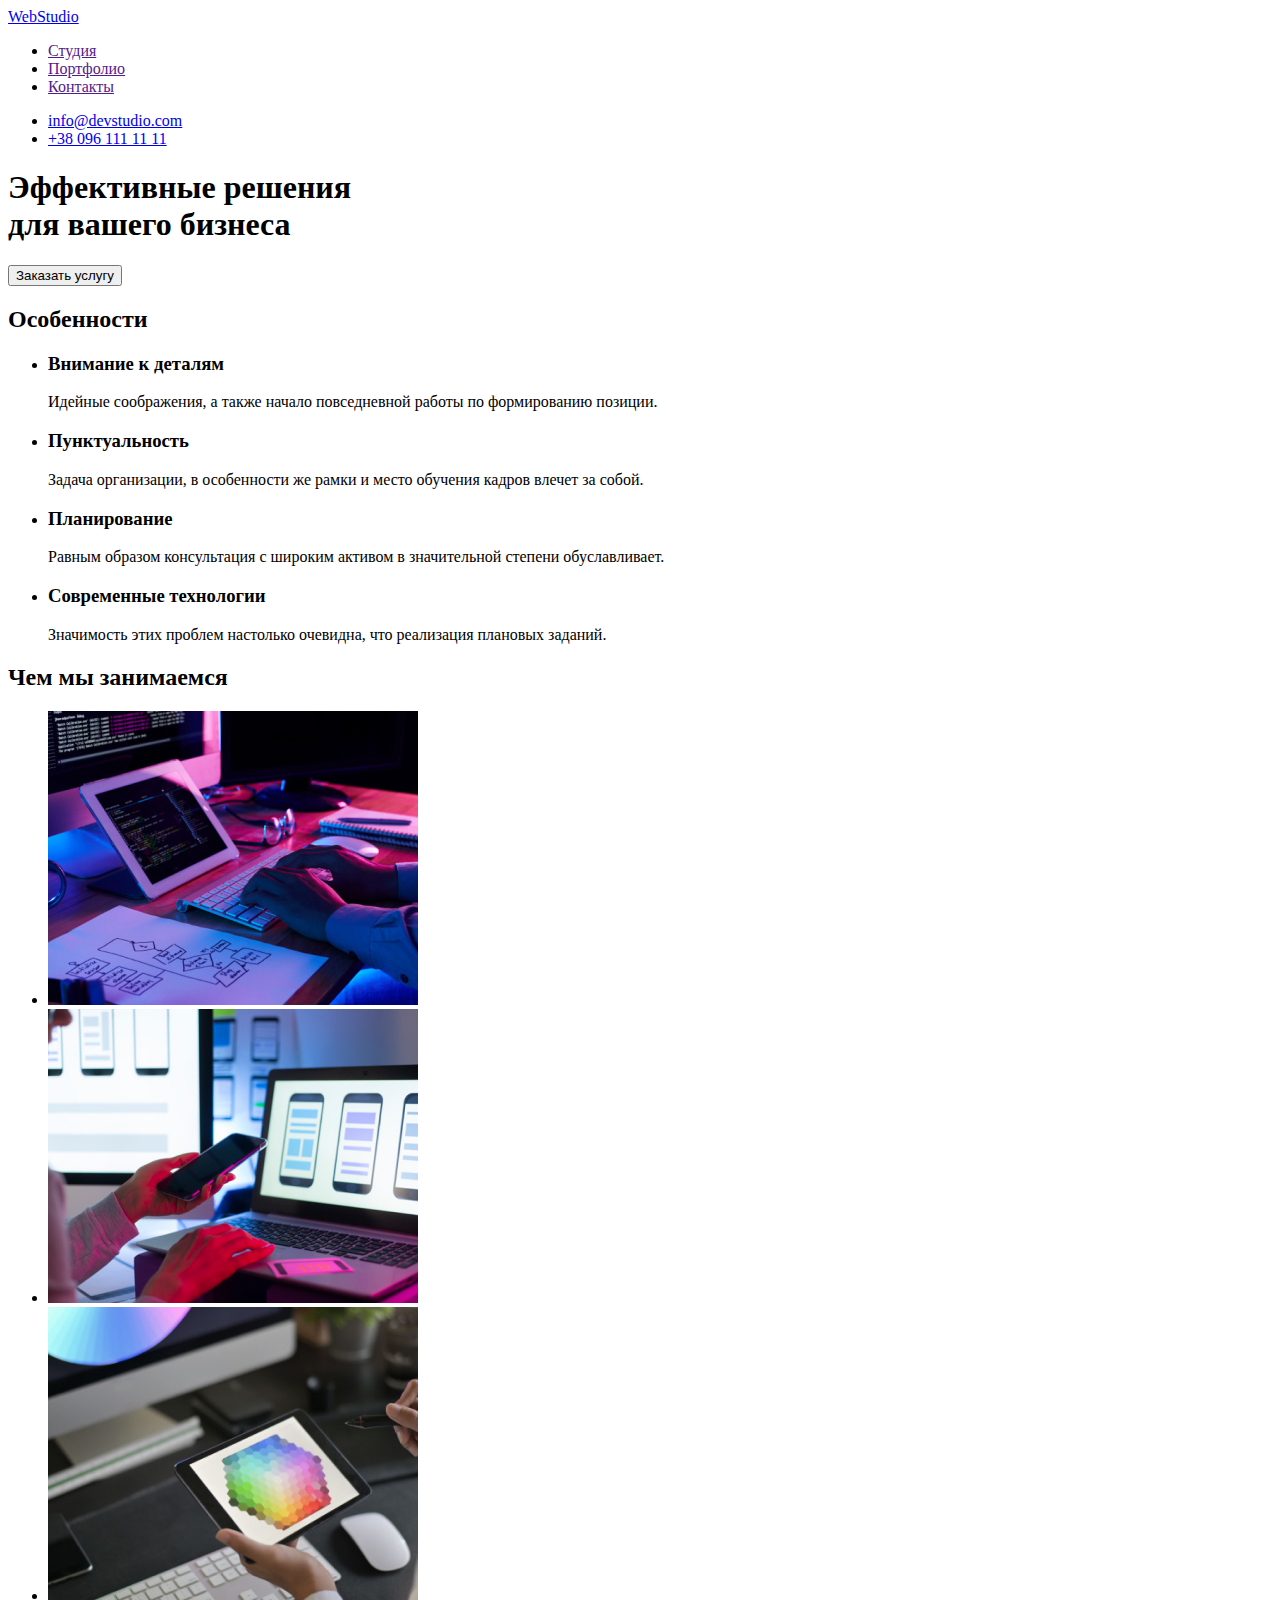
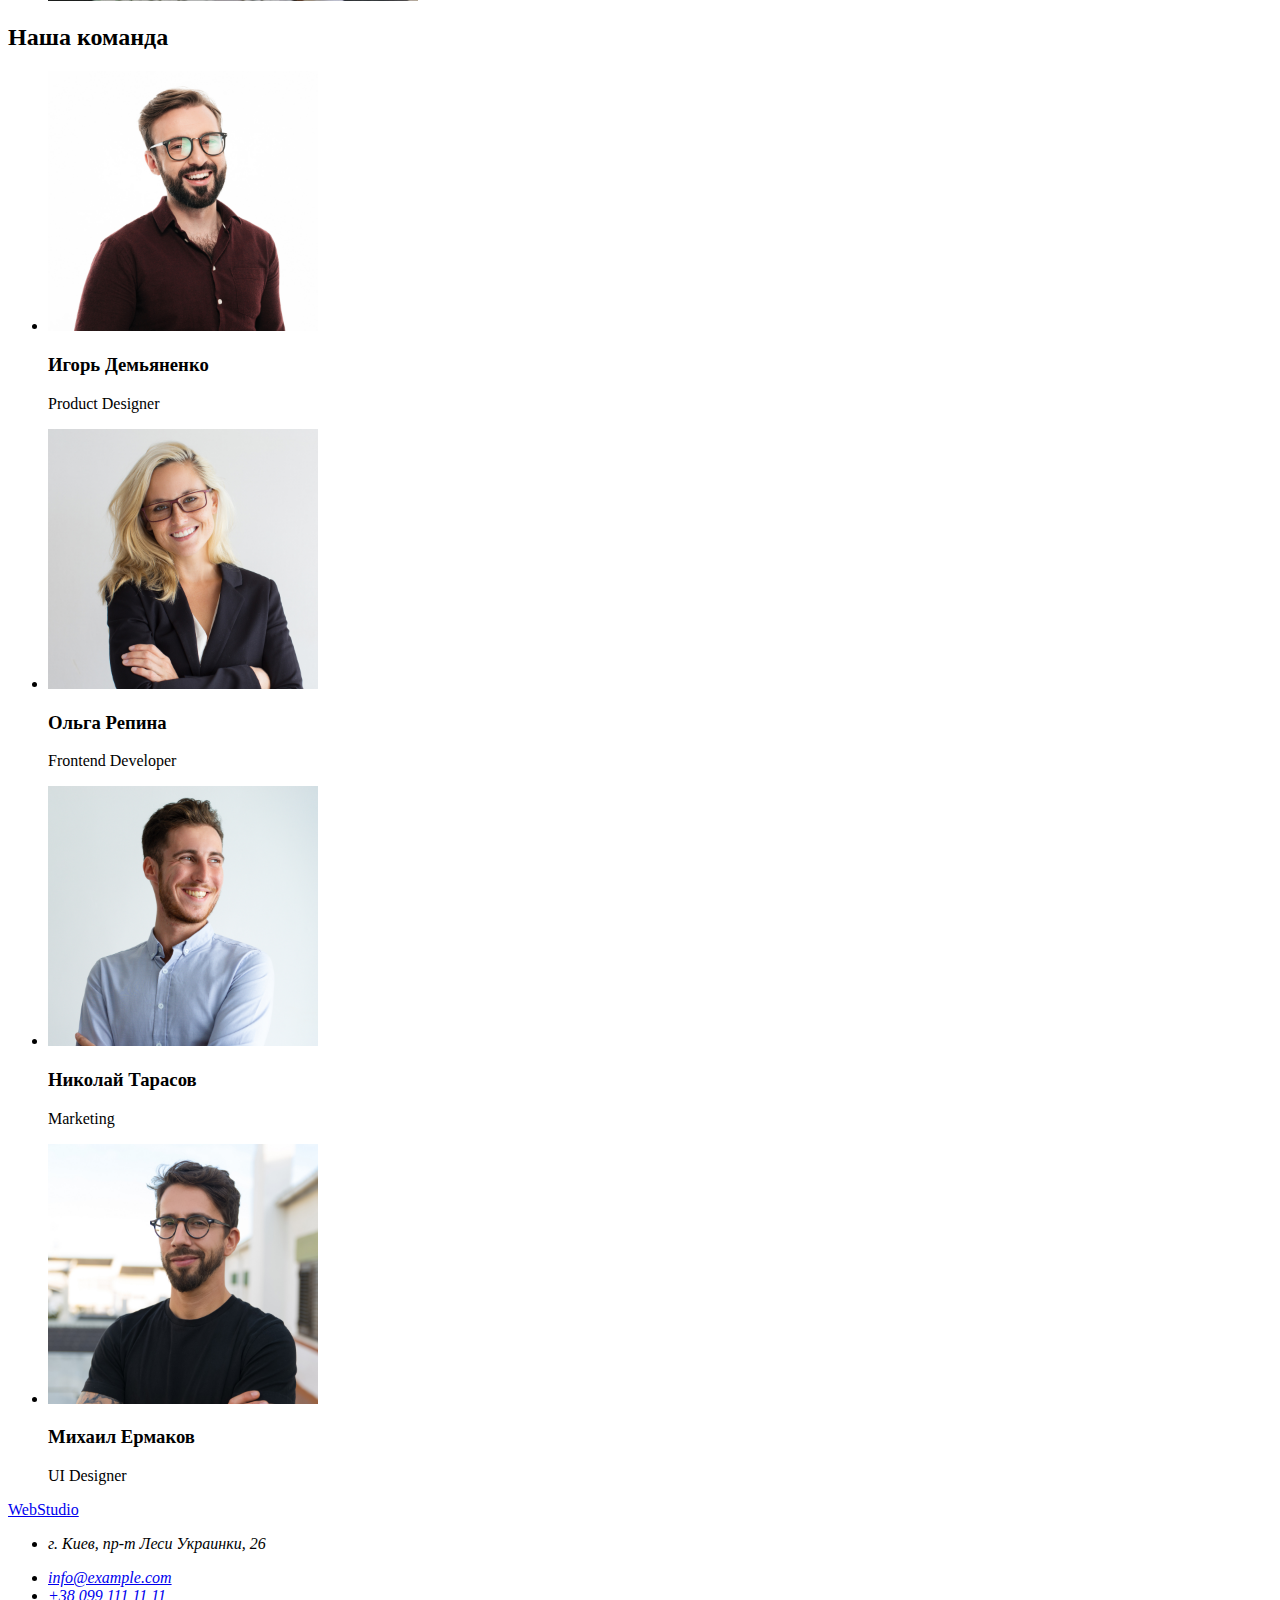
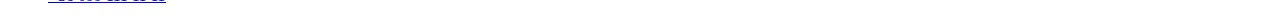
==== index.html @ dceed11d "Copies homework#1 files" ====
<!DOCTYPE html>
<html lang="ru">
<head>
    <meta charset="UTF-8">
    <meta http-equiv="X-UA-Compatible" content="IE=edge">
    <meta name="viewport" content="width=device-width, initial-scale=1.0">
    <title>Студия</title>
</head>
<body>
    <header>
        <nav>
            <a href="/">WebStudio</a>
            <ul>
                <li><a href="">Студия</a></li>
                <li><a href="">Портфолио</a></li>
                <li><a href="">Контакты</a></li>
            </ul>
        </nav>
        <ul>
            <li><a href="mailto:info@devstudio.com">info@devstudio.com</a></li>
            <li><a href="tel:+380961111111">+38 096 111 11 11</a></li>
        </ul>
    </header>    
    <main>
        <!-- шапка-->
        <section>
            <h1>Эффективные решения <br> для вашего бизнеса</h1>
            <button type="button">Заказать услугу</button>
        </section>
        <!--особенности-->
        <section>
            <!--неотображаемый заголовок-->
            <h2>Особенности</h2>
            <ul>
                <li>
                    <h3>Внимание к деталям</h3>
                    <p>Идейные соображения, а также начало повседневной работы по формированию позиции.</p>
                </li>
                <li>
                    <h3>Пунктуальность</h3>
                    <p>Задача организации, в особенности же рамки и место обучения кадров влечет за собой.</p>
                </li>
                <li>
                    <h3>Планирование</h3>
                    <p>Равным образом консультация с широким активом в значительной степени обуславливает.</p>
                </li>
                <li>
                    <h3>Современные технологии</h3>
                    <p>Значимость этих проблем настолько очевидна, что реализация плановых заданий.</p>
                </li>
            </ul>
        </section>
        <!--чем мы занимаемся-->
        <section>
            <h2>Чем мы занимаемся</h2>
            <ul>
                <li><img src="./images/web-sites.jpg" alt="Веб-сайты" width="370"></li>
                <li><img src="./images/mobile-app.jpg" alt="Приложения" width="370"></li>
                <li><img src="./images/design.jpg" alt="Дизайн" width="370"></li>
            </ul>
        </section>
        <!--наша команда-->
        <section>
            <h2>Наша команда</h2>
            <ul>
                <li>
                    <img src="./images/igor.jpg" alt="Игорь Демьяненко" width="270">
                    <h3>Игорь Демьяненко</h3>
                    <p>Product Designer</p>
                </li>
                <li>
                    <img src="./images/olga.jpg" alt="Ольга Репина" width="270">
                    <h3>Ольга Репина</h3>
                    <p>Frontend Developer</p>
                </li>
                <li>
                    <img src="./images/nikolay.jpg" alt="Николай Тарасов" width="270">
                    <h3>Николай Тарасов</h3>
                    <p>Marketing</p>
                </li>
                <li>
                    <img src="./images/mikhail.jpg" alt="Михаил Ермаков" width="270">
                    <h3>Михаил Ермаков</h3>
                    <p>UI Designer</p>
                </li>
            </ul>
        </section>
    </main>
    <footer>
        <a href="/">WebStudio</a>
        <address>
        <ul>
            <li><p>г. Киев, пр-т Леси Украинки, 26</p></li>
            <li><a href="mailto:info@example.com">info@example.com</a></li>
            <li><a href="tel:+380991111111">+38 099 111 11 11</a></li>
        </ul>
        </address>
    </footer>
</body>
</html>
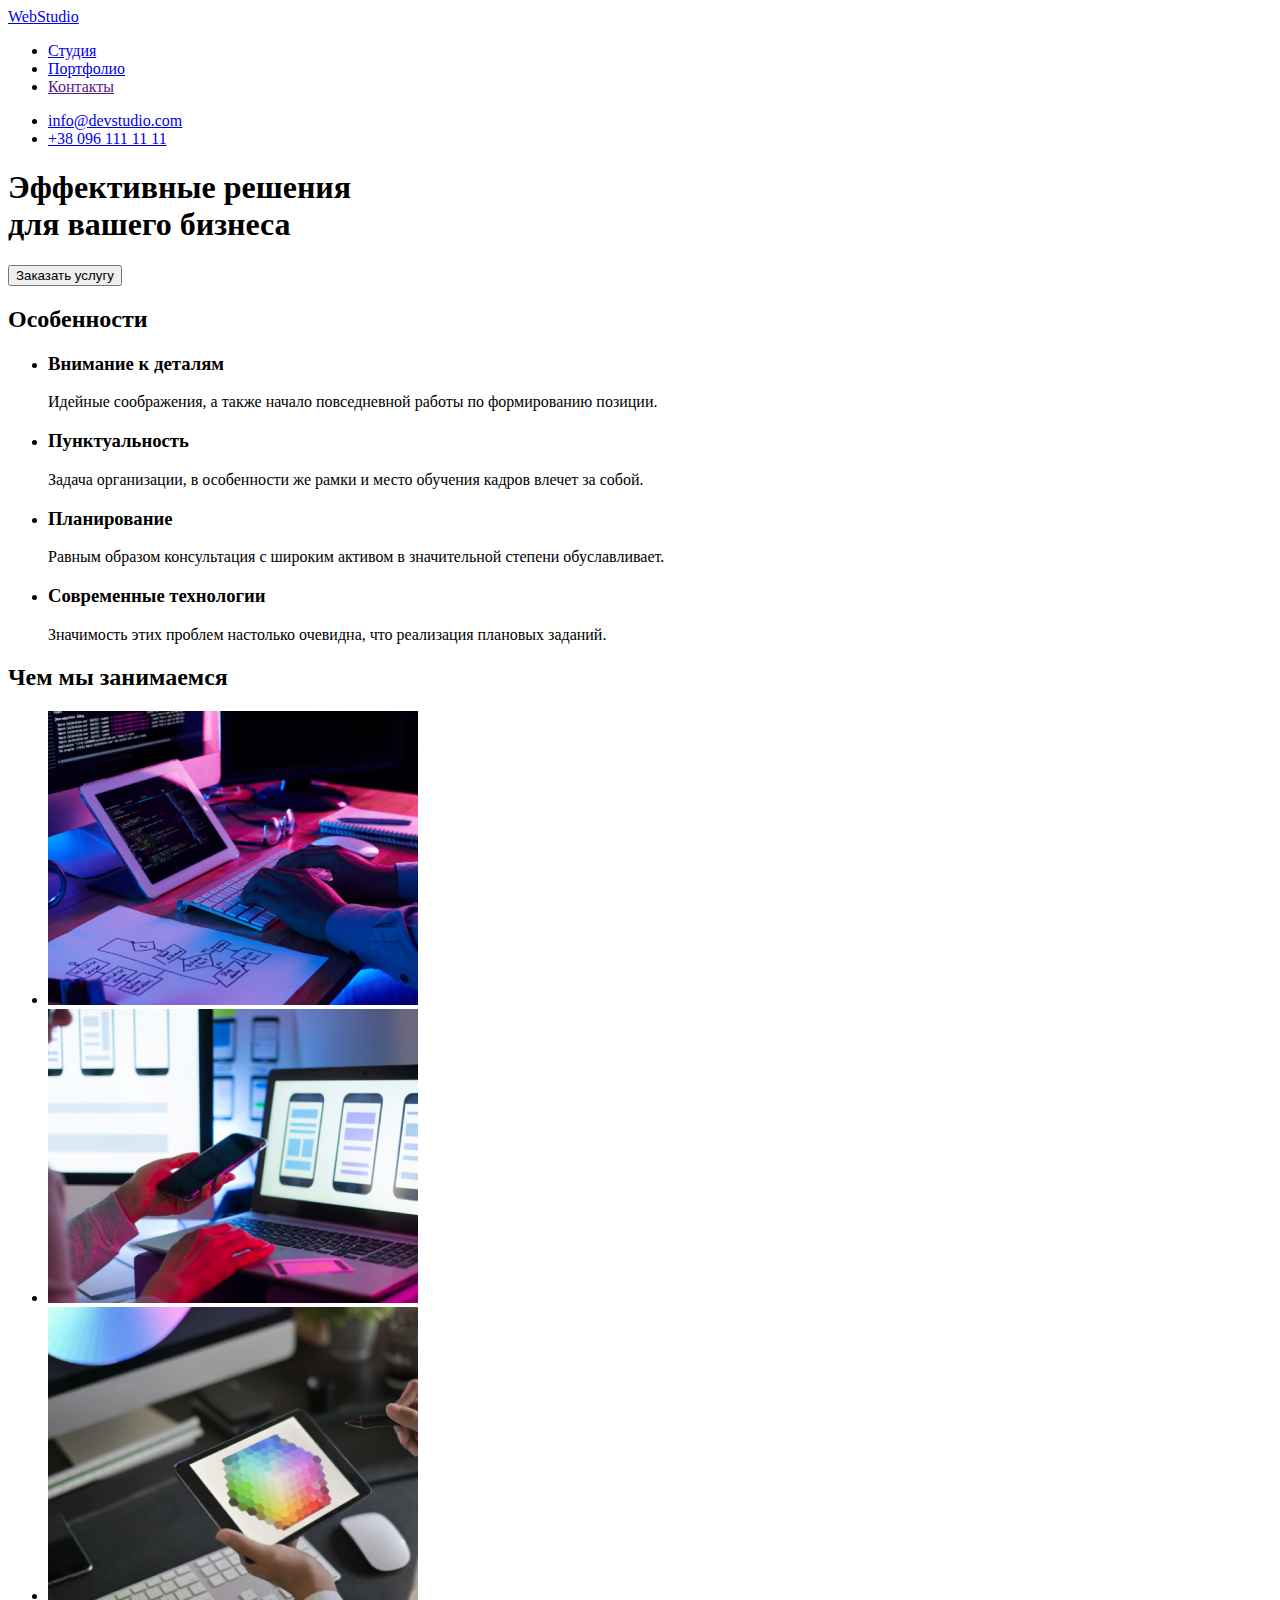
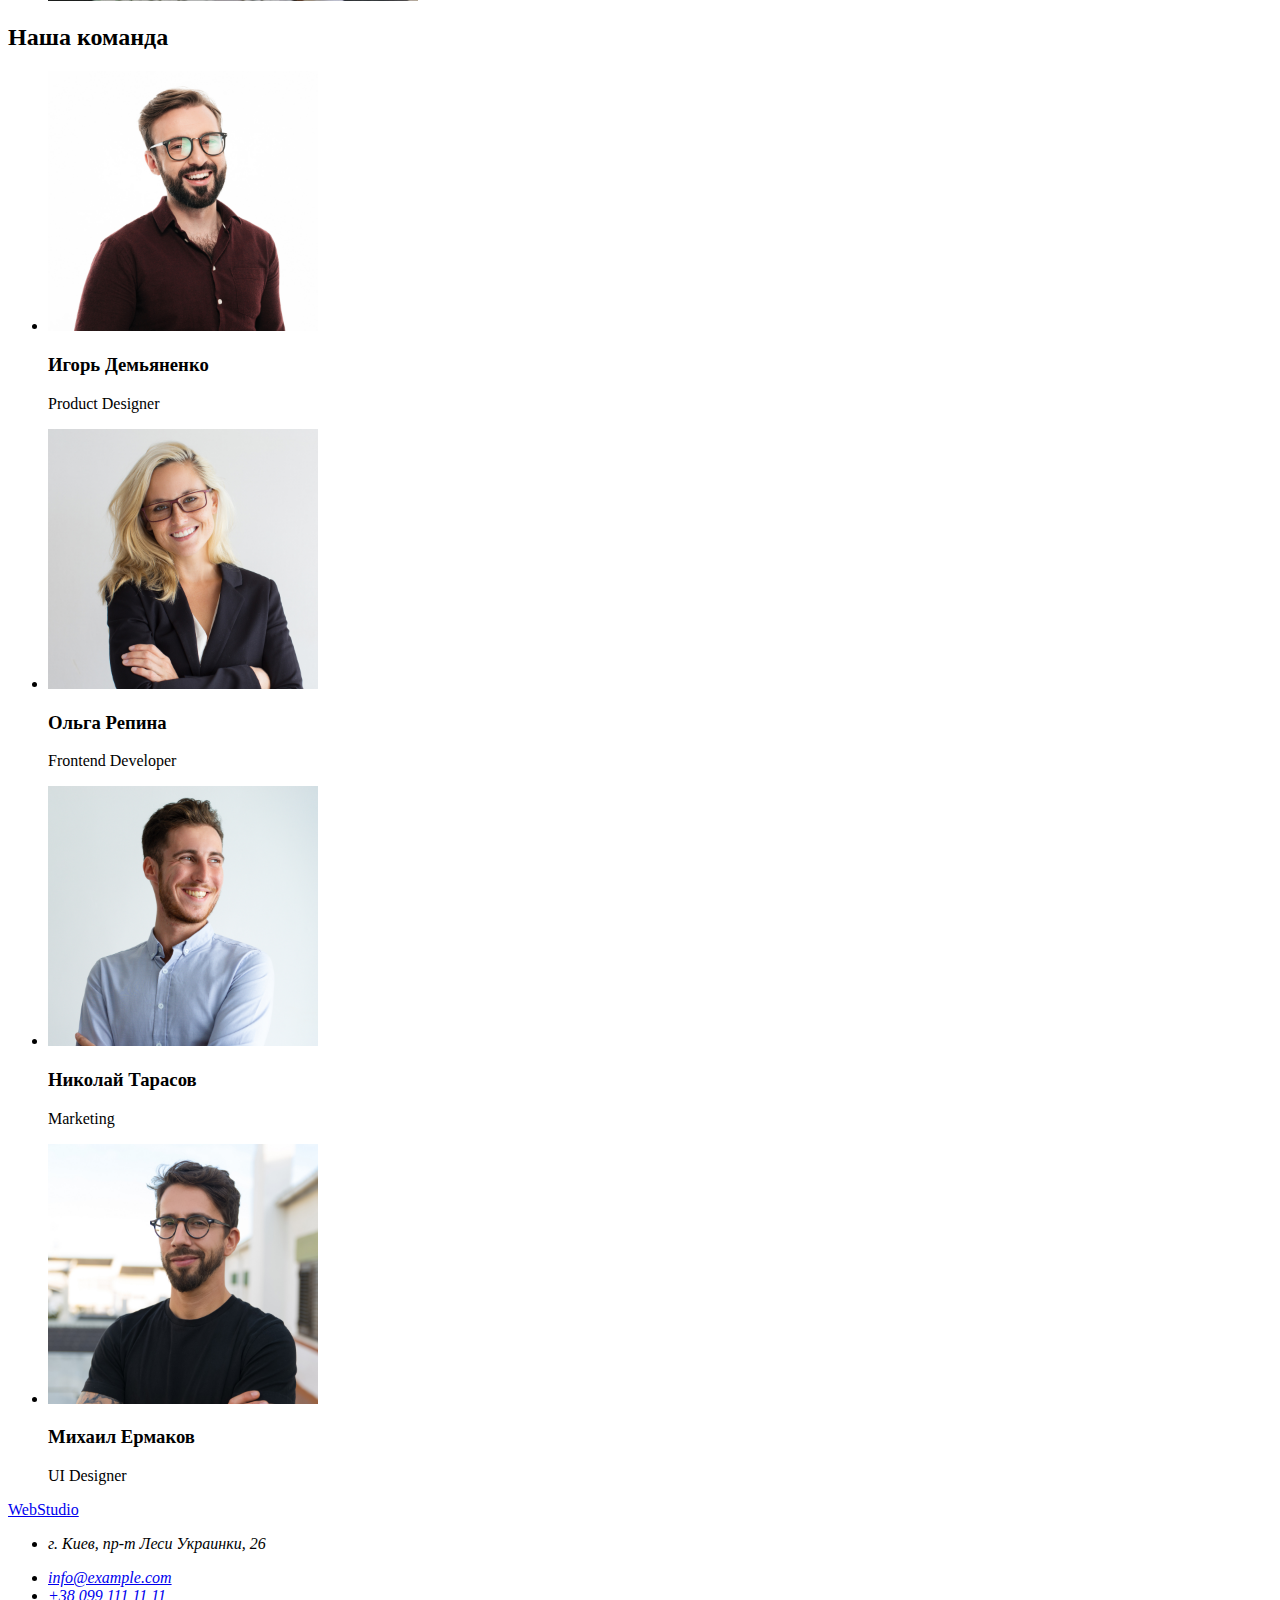
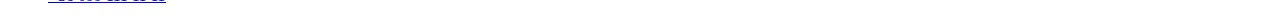
==== commit c80b3d5a: "Adds links to pages" ====
--- a/index.html
+++ b/index.html
@@ -5,14 +5,15 @@
     <meta http-equiv="X-UA-Compatible" content="IE=edge">
     <meta name="viewport" content="width=device-width, initial-scale=1.0">
     <title>Студия</title>
+    <link href="css/styles.css" rel="stylesheet">
 </head>
 <body>
     <header>
         <nav>
             <a href="/">WebStudio</a>
             <ul>
-                <li><a href="">Студия</a></li>
-                <li><a href="">Портфолио</a></li>
+                <li><a href="/index.html">Студия</a></li>
+                <li><a href="/portfolio.html">Портфолио</a></li>
                 <li><a href="">Контакты</a></li>
             </ul>
         </nav>
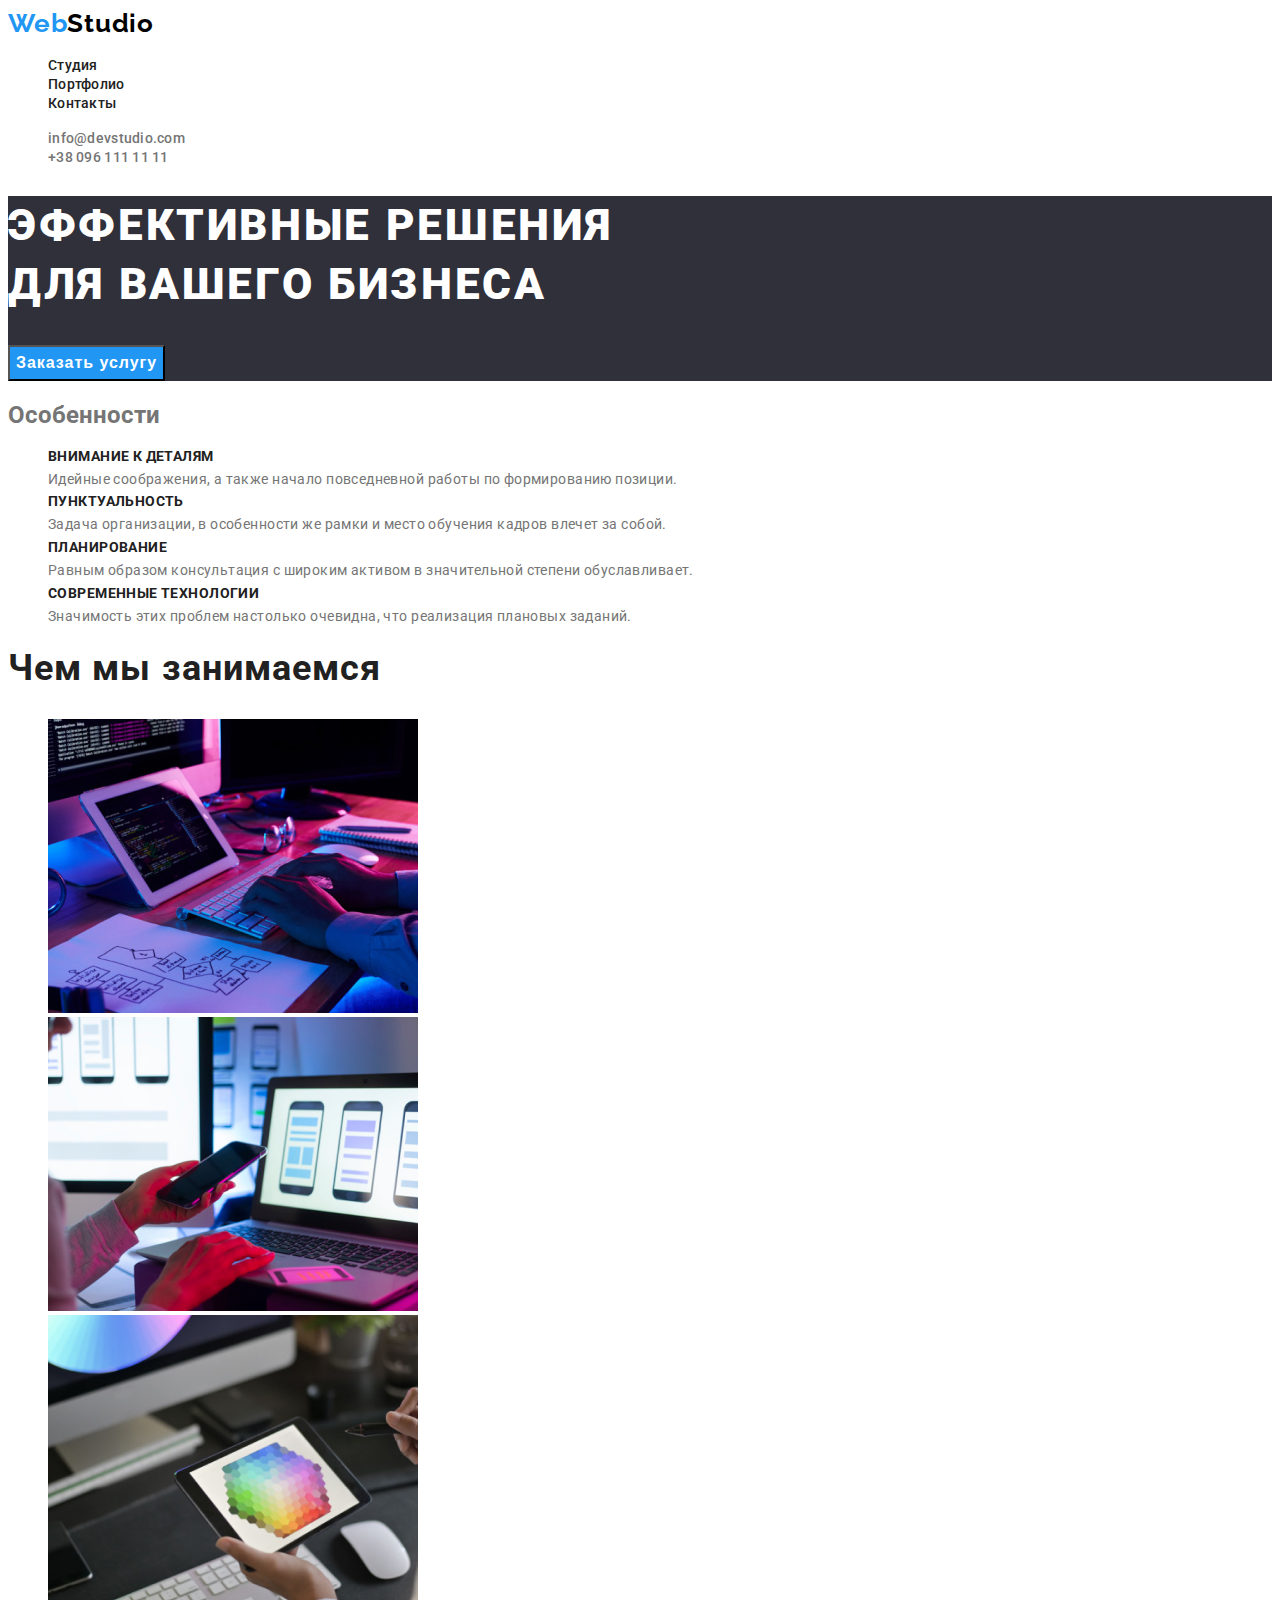
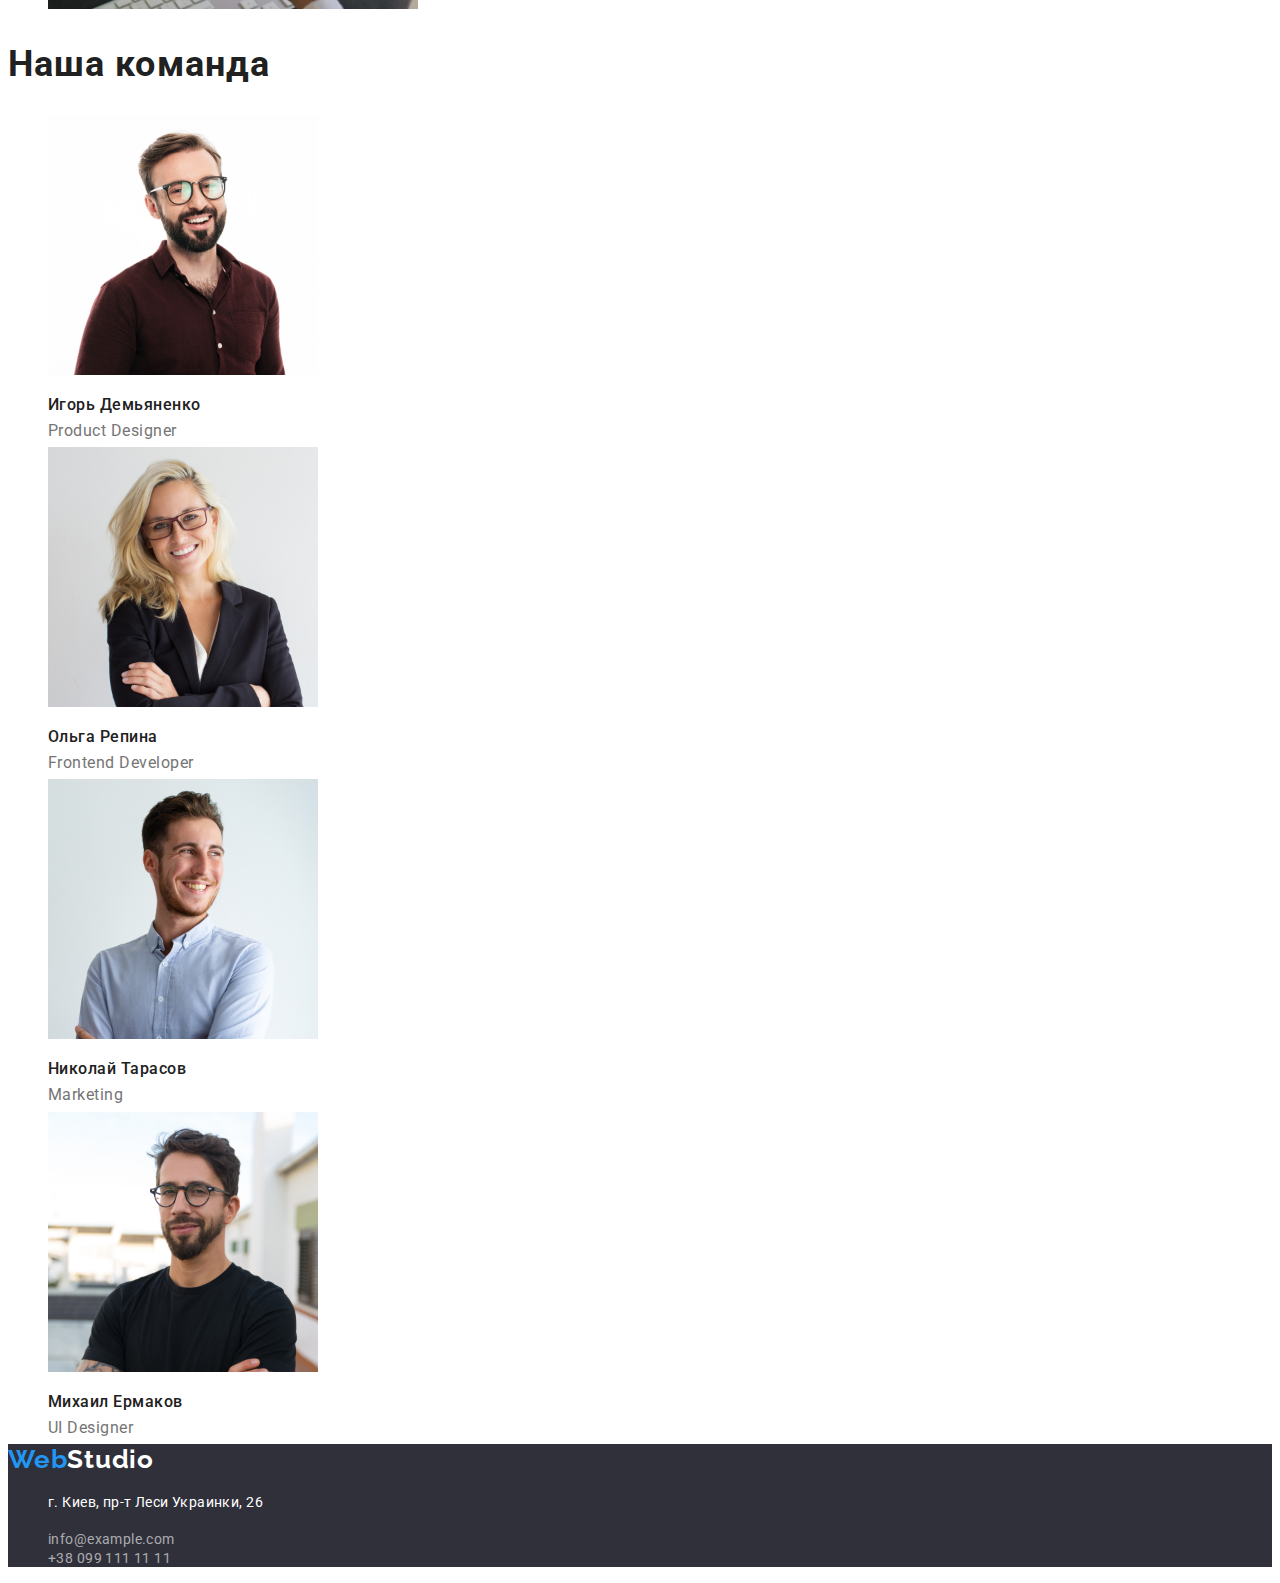
==== commit bac5cc98: "Add styles" ====
--- a/index.html
+++ b/index.html
@@ -5,95 +5,97 @@
     <meta http-equiv="X-UA-Compatible" content="IE=edge">
     <meta name="viewport" content="width=device-width, initial-scale=1.0">
     <title>Студия</title>
-    <link href="css/styles.css" rel="stylesheet">
+    <link href="https://fonts.googleapis.com/css2?family=Raleway:wght@700&family=Roboto:wght@400;500;700;900&display=swap"
+        rel="stylesheet">
+    <link rel="stylesheet" href="./css/styles.css">
 </head>
 <body>
     <header>
         <nav>
-            <a href="/">WebStudio</a>
-            <ul>
-                <li><a href="/index.html">Студия</a></li>
-                <li><a href="/portfolio.html">Портфолио</a></li>
-                <li><a href="">Контакты</a></li>
+            <a href="/" class="logo link"><span class="web-logo">Web</span>Studio</a>
+            <ul class="site-nav list">
+                <li><a href="./index.html" class="site-nav-items link">Студия</a></li>
+                <li><a href="./portfolio.html" class="site-nav-items link">Портфолио</a></li>
+                <li><a href="" class="site-nav-items link">Контакты</a></li>
             </ul>
         </nav>
-        <ul>
-            <li><a href="mailto:info@devstudio.com">info@devstudio.com</a></li>
-            <li><a href="tel:+380961111111">+38 096 111 11 11</a></li>
+        <ul class="contacts-nav list">
+            <li><a href="mailto:info@devstudio.com" class="contacts-nav-items link">info@devstudio.com</a></li>
+            <li><a href="tel:+380961111111" class="contacts-nav-items link">+38 096 111 11 11</a></li>
         </ul>
     </header>    
     <main>
         <!-- шапка-->
-        <section>
-            <h1>Эффективные решения <br> для вашего бизнеса</h1>
-            <button type="button">Заказать услугу</button>
+        <section class="main-section">
+            <h1 class="main-section-title">Эффективные решения <br> для вашего бизнеса</h1>
+            <button type="button" class="main-button">Заказать услугу</button>
         </section>
         <!--особенности-->
-        <section>
+        <section class="section">
             <!--неотображаемый заголовок-->
             <h2>Особенности</h2>
-            <ul>
+            <ul class="features-list list">
                 <li>
-                    <h3>Внимание к деталям</h3>
-                    <p>Идейные соображения, а также начало повседневной работы по формированию позиции.</p>
+                    <h3 class="title">Внимание к деталям</h3>
+                    <p class="features-text">Идейные соображения, а также начало повседневной работы по формированию позиции.</p>
                 </li>
                 <li>
-                    <h3>Пунктуальность</h3>
-                    <p>Задача организации, в особенности же рамки и место обучения кадров влечет за собой.</p>
+                    <h3 class="title">Пунктуальность</h3>
+                    <p class="features-text">Задача организации, в особенности же рамки и место обучения кадров влечет за собой.</p>
                 </li>
                 <li>
-                    <h3>Планирование</h3>
-                    <p>Равным образом консультация с широким активом в значительной степени обуславливает.</p>
+                    <h3 class="title">Планирование</h3>
+                    <p class="features-text">Равным образом консультация с широким активом в значительной степени обуславливает.</p>
                 </li>
                 <li>
-                    <h3>Современные технологии</h3>
-                    <p>Значимость этих проблем настолько очевидна, что реализация плановых заданий.</p>
+                    <h3 class="title">Современные технологии</h3>
+                    <p class="features-text">Значимость этих проблем настолько очевидна, что реализация плановых заданий.</p>
                 </li>
             </ul>
         </section>
         <!--чем мы занимаемся-->
-        <section>
-            <h2>Чем мы занимаемся</h2>
-            <ul>
+        <section class="section">
+            <h2 class="section-title">Чем мы занимаемся</h2>
+            <ul class="list">
                 <li><img src="./images/web-sites.jpg" alt="Веб-сайты" width="370"></li>
                 <li><img src="./images/mobile-app.jpg" alt="Приложения" width="370"></li>
                 <li><img src="./images/design.jpg" alt="Дизайн" width="370"></li>
             </ul>
         </section>
         <!--наша команда-->
-        <section>
-            <h2>Наша команда</h2>
-            <ul>
+        <section class="section">
+            <h2 class="section-title">Наша команда</h2>
+            <ul class="team-list list">
                 <li>
                     <img src="./images/igor.jpg" alt="Игорь Демьяненко" width="270">
-                    <h3>Игорь Демьяненко</h3>
-                    <p>Product Designer</p>
+                    <h3 class="team-list-title">Игорь Демьяненко</h3>
+                    <p class="team-position">Product Designer</p>
                 </li>
                 <li>
                     <img src="./images/olga.jpg" alt="Ольга Репина" width="270">
-                    <h3>Ольга Репина</h3>
-                    <p>Frontend Developer</p>
+                    <h3 class="team-list-title">Ольга Репина</h3>
+                    <p class="team-position">Frontend Developer</p>
                 </li>
                 <li>
                     <img src="./images/nikolay.jpg" alt="Николай Тарасов" width="270">
-                    <h3>Николай Тарасов</h3>
-                    <p>Marketing</p>
+                    <h3 class="team-list-title">Николай Тарасов</h3>
+                    <p class="team-position">Marketing</p>
                 </li>
                 <li>
                     <img src="./images/mikhail.jpg" alt="Михаил Ермаков" width="270">
-                    <h3>Михаил Ермаков</h3>
-                    <p>UI Designer</p>
+                    <h3 class="team-list-title">Михаил Ермаков</h3>
+                    <p class="team-position">UI Designer</p>
                 </li>
             </ul>
         </section>
     </main>
-    <footer>
-        <a href="/">WebStudio</a>
+    <footer class="footer">
+        <a href="/" class="footer-logo link"><span class="web-logo">Web</span>Studio</a>
         <address>
-        <ul>
-            <li><p>г. Киев, пр-т Леси Украинки, 26</p></li>
-            <li><a href="mailto:info@example.com">info@example.com</a></li>
-            <li><a href="tel:+380991111111">+38 099 111 11 11</a></li>
+        <ul class="list footer-list">
+            <li><p class="footer-text">г. Киев, пр-т Леси Украинки, 26</p></li>
+            <li><a href="mailto:info@example.com" class="footer-list-items link">info@example.com</a></li>
+            <li><a href="tel:+380991111111" class="footer-list-items link">+38 099 111 11 11</a></li>
         </ul>
         </address>
     </footer>
--- a/css/styles.css
+++ b/css/styles.css
@@ -0,0 +1,196 @@
+:root {
+    --primary-text-color: #757575;
+    --title-text-color: #212121;
+    --accent-color: #2196F3;
+    --main-background-color: #ffffff;
+    --team-background-color: #F5F4FA;
+    --footer-background-color: #2F303A;
+    --black-color: #000000;
+    --main-button-hovbgc: #188CE8;
+}
+body {
+    color: var(--primary-text-color);
+    background-color: var(--main-background-color);
+    font-family: Roboto, sans-serif;
+}
+.list {
+    list-style: none;
+}
+.link {
+    text-decoration: none;
+}
+.logo {
+    color: var(--black-color);
+    font-family: 'Raleway', sans-serif;
+    font-weight: 700;
+    font-size: 26px;
+    line-height: 1.2;
+    letter-spacing: 0.03em;
+}
+.web-logo {
+    color: var(--accent-color);
+    font-family: 'Raleway', sans-serif;
+    font-weight: 700;
+    font-size: 26px;
+    line-height: 1.2;
+    letter-spacing: 0.03em;
+}
+.site-nav-items {
+    color: var(--title-text-color);
+    font-weight: 500;
+    font-size: 14px;
+    line-height: 1.14;
+    letter-spacing: 0.02em;
+}
+.site-nav-items:hover,
+.site-nav-items:focus {
+    color: var(--accent-color);
+    font-weight: 500;
+    font-size: 14px;
+    line-height: 1.14;
+    letter-spacing: 0.02em;
+}
+.contacts-nav-items {
+    color: var(--primary-text-color);
+    font-weight: 500;
+    font-size: 14px;
+    line-height: 1.14;
+    letter-spacing: 0.02em;
+}
+.contacts-nav-items:hover,
+.contacts-nav-items:focus {
+    color: var(--accent-color);
+    font-weight: 500;
+    font-size: 14px;
+    line-height: 1.14;
+    letter-spacing: 0.02em;
+}
+/*временный фон*/
+.main-section {
+    background-color: var(--footer-background-color);
+}
+.main-section-title {
+    color: var(--main-background-color);
+    text-transform: uppercase;
+    font-weight: 900;
+    font-size: 44px;
+    line-height: 1.36;
+    letter-spacing: 0.06em;
+}
+.section-title {
+    color: var(--title-text-color);
+    font-weight: 700;
+    font-size: 36px;
+    line-height: 1.17;
+    letter-spacing: 0.03em;
+}
+.title {
+    color: var(--title-text-color);
+    text-transform: uppercase;
+    font-weight: 700;
+    font-size: 14px;
+    line-height: 1.14;
+    letter-spacing: 0.03em;
+}
+.features-text {
+    font-size: 14px;
+    line-height: 1.71px;
+    letter-spacing: 0.03em;
+}
+.team-list-title {
+    color: var(--title-text-color);
+    font-weight: 500;
+    font-size: 16px;
+    line-height: 1.19;
+    letter-spacing: 0.03em;
+}
+.team-position {
+    font-size: 16px;
+    line-height: 1.18px;
+    letter-spacing: 0.03em;
+}
+.footer {
+    background-color: var(--footer-background-color);
+}
+.footer-logo {
+    color: var(--main-background-color);
+    font-family: 'Raleway';
+    font-weight: 700;
+    font-size: 26px;
+    line-height: 1.2;
+    letter-spacing: 0.03em;
+}
+.footer-text {
+    color: var(--main-background-color);
+    font-style: normal;
+    font-size: 14px;
+    line-height: 1.71;
+    letter-spacing: 0.03em;
+}
+.footer-list-items {
+    color: rgba(255, 255, 255, 0.6);
+    font-style: normal;
+    font-size: 14px;
+    line-height: 1.71px;
+    letter-spacing: 0.03em;
+}
+.footer-list-items:hover,
+.footer-list-items:focus {
+    color: var(--accent-color);
+    font-style: normal;
+    font-size: 14px;
+    line-height: 1.71px;
+    letter-spacing: 0.03em;
+}
+.main-button {
+    color: var(--main-background-color);
+    background-color: var(--accent-color);
+    cursor: pointer;  
+    font-weight: 700;
+    font-size: 16px;
+    line-height: 1.875;
+    letter-spacing: 0.06em;
+}
+.main-button:hover,
+.main-button:focus {
+    color: var(--main-background-color);
+    background-color: var(--main-button-hovbgc);
+    cursor: pointer;
+    font-weight: 700;
+    font-size: 16px;
+    line-height: 1.875;
+    letter-spacing: 0.06em;
+}
+
+/* Portfolio */
+.projects-title {
+    color: var(--title-text-color);
+    font-weight: 700;
+    font-size: 18px;
+    line-height: 2;
+    letter-spacing: 0.06em;
+}
+.projects-button {
+    color: var(--title-text-color);
+    background-color: var(--team-background-color);
+    cursor: pointer;
+    font-weight: 500;
+    font-size: 16px;
+    line-height: 1.625;
+    letter-spacing: 0.03em;
+}
+.projects-button:hover,
+.projects-button:focus {
+    color: var(--main-background-color);
+    background-color: var(--accent-color);
+    cursor: pointer;
+    font-weight: 500;
+    font-size: 16px;
+    line-height: 1.625;
+    letter-spacing: 0.03em;
+}
+.project-category {
+    font-size: 16px;
+    line-height: 1.875;
+    letter-spacing: 0.03em;
+}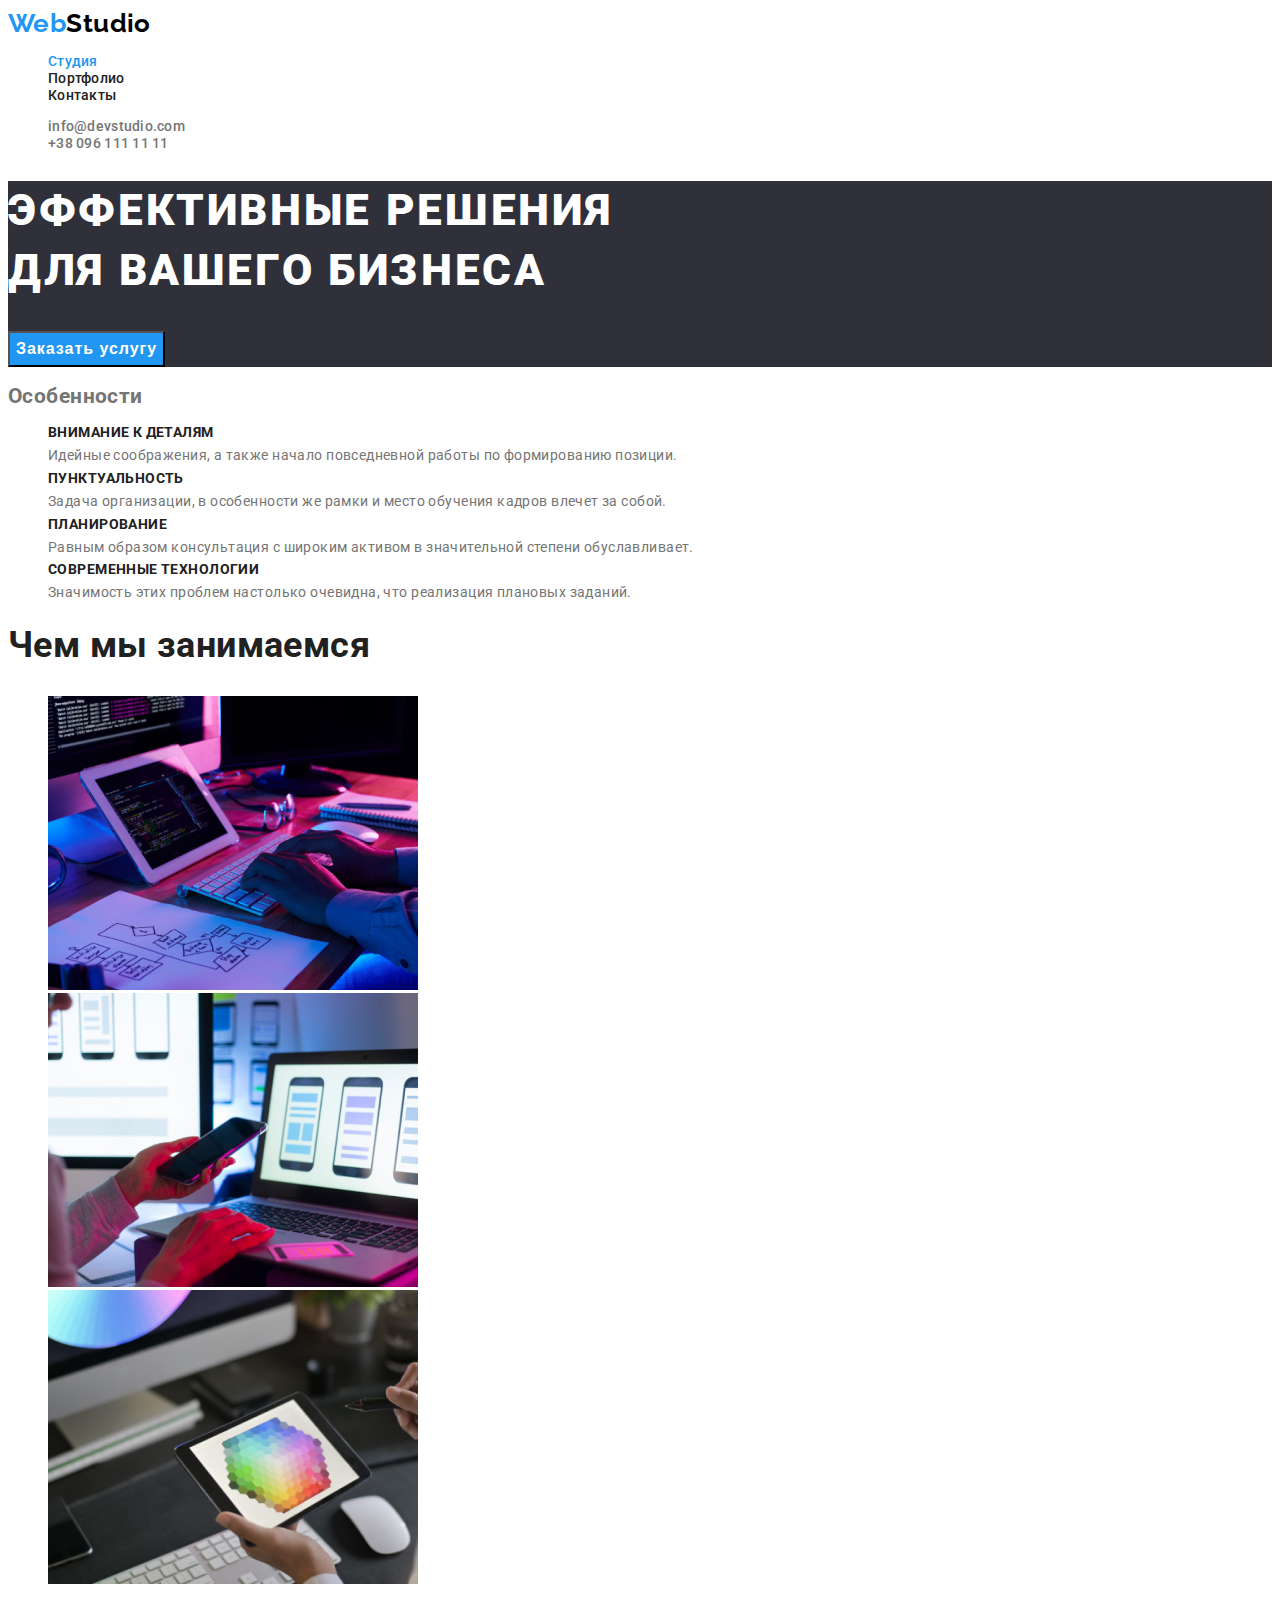
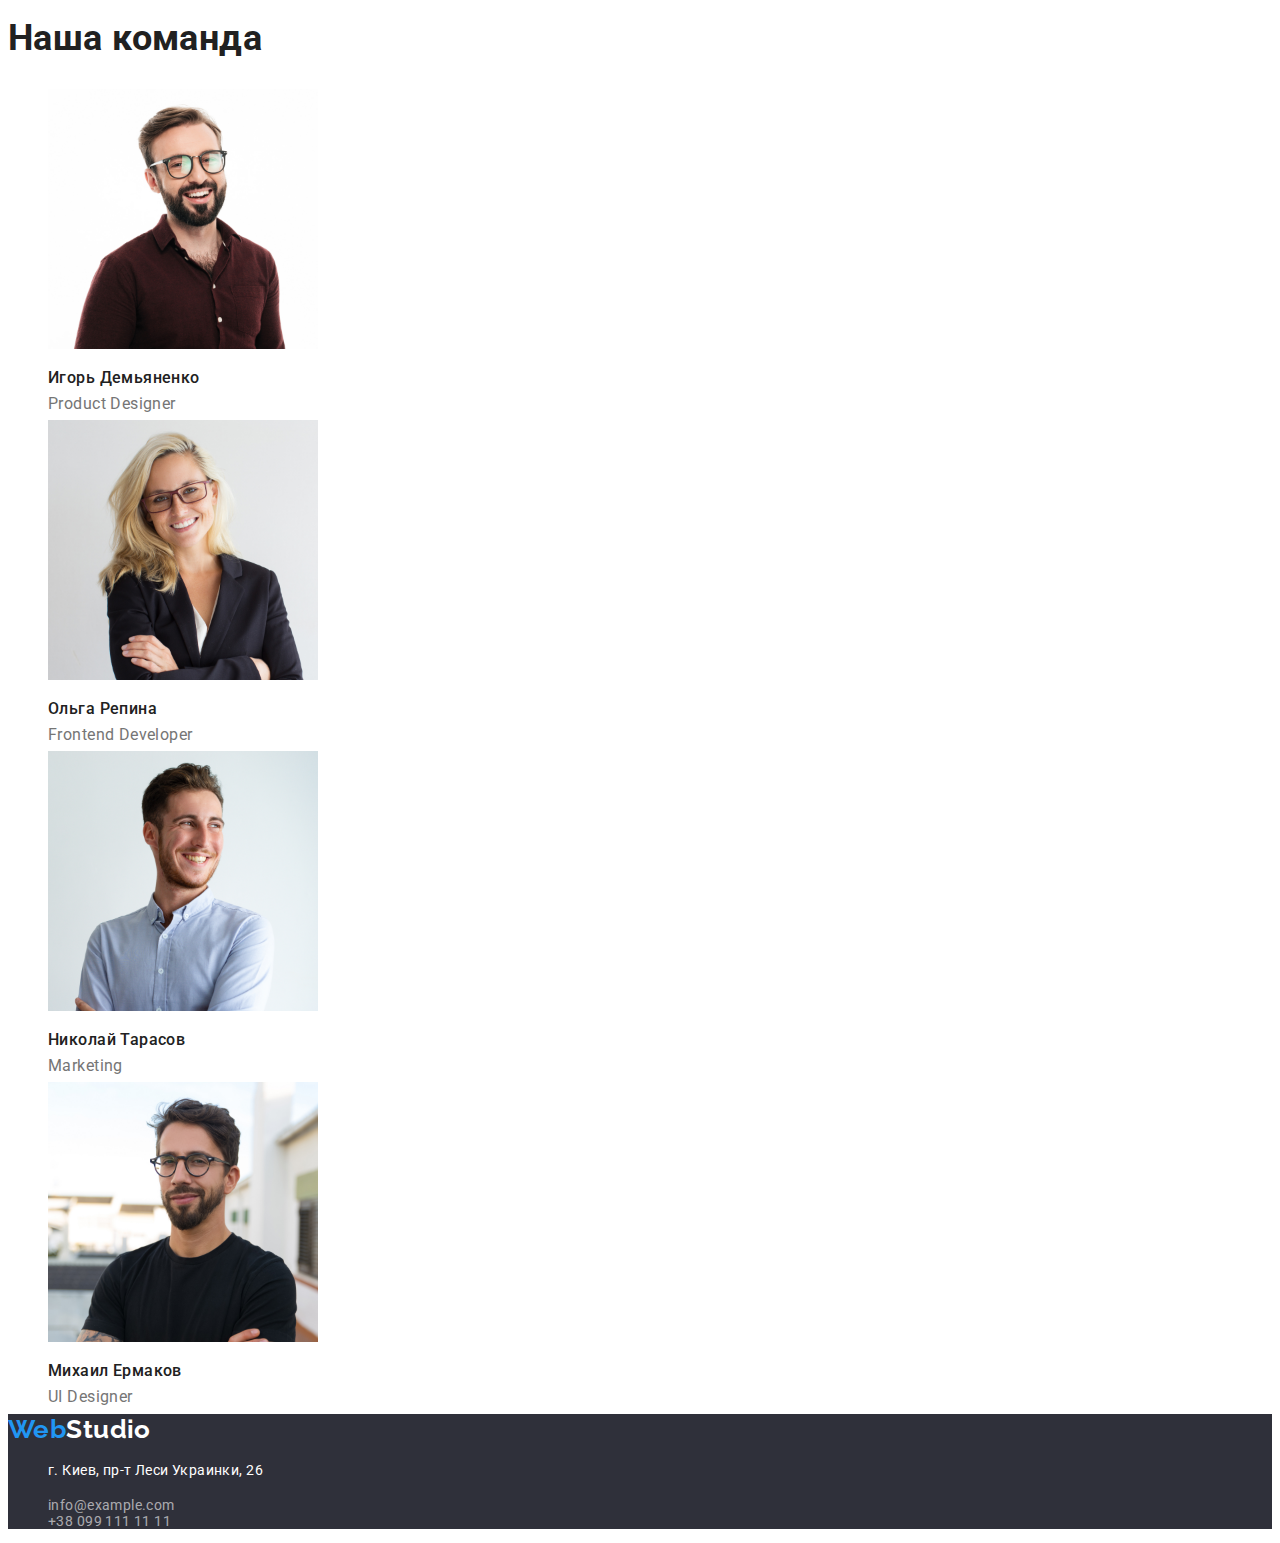
==== commit ad487304: "Fixes bugs" ====
--- a/index.html
+++ b/index.html
@@ -14,7 +14,7 @@
         <nav>
             <a href="/" class="logo link"><span class="web-logo">Web</span>Studio</a>
             <ul class="site-nav list">
-                <li><a href="./index.html" class="site-nav-items link">Студия</a></li>
+                <li><a href="./index.html" class="site-nav-items link active">Студия</a></li>
                 <li><a href="./portfolio.html" class="site-nav-items link">Портфолио</a></li>
                 <li><a href="" class="site-nav-items link">Контакты</a></li>
             </ul>
--- a/css/styles.css
+++ b/css/styles.css
@@ -12,6 +12,8 @@
     color: var(--primary-text-color);
     background-color: var(--main-background-color);
     font-family: Roboto, sans-serif;
+    font-size: 14px;
+    letter-spacing: 0.03em;
 }
 .list {
     list-style: none;
@@ -25,7 +27,6 @@
     font-weight: 700;
     font-size: 26px;
     line-height: 1.2;
-    letter-spacing: 0.03em;
 }
 .web-logo {
     color: var(--accent-color);
@@ -33,12 +34,10 @@
     font-weight: 700;
     font-size: 26px;
     line-height: 1.2;
-    letter-spacing: 0.03em;
 }
 .site-nav-items {
     color: var(--title-text-color);
     font-weight: 500;
-    font-size: 14px;
     line-height: 1.14;
     letter-spacing: 0.02em;
 }
@@ -46,14 +45,15 @@
 .site-nav-items:focus {
     color: var(--accent-color);
     font-weight: 500;
-    font-size: 14px;
     line-height: 1.14;
     letter-spacing: 0.02em;
+}
+.active {
+    color: var(--accent-color);
 }
 .contacts-nav-items {
     color: var(--primary-text-color);
     font-weight: 500;
-    font-size: 14px;
     line-height: 1.14;
     letter-spacing: 0.02em;
 }
@@ -61,7 +61,6 @@
 .contacts-nav-items:focus {
     color: var(--accent-color);
     font-weight: 500;
-    font-size: 14px;
     line-height: 1.14;
     letter-spacing: 0.02em;
 }
@@ -82,7 +81,6 @@
     font-weight: 700;
     font-size: 36px;
     line-height: 1.17;
-    letter-spacing: 0.03em;
 }
 .title {
     color: var(--title-text-color);
@@ -90,24 +88,19 @@
     font-weight: 700;
     font-size: 14px;
     line-height: 1.14;
-    letter-spacing: 0.03em;
 }
 .features-text {
-    font-size: 14px;
     line-height: 1.71px;
-    letter-spacing: 0.03em;
 }
 .team-list-title {
     color: var(--title-text-color);
     font-weight: 500;
     font-size: 16px;
     line-height: 1.19;
-    letter-spacing: 0.03em;
 }
 .team-position {
     font-size: 16px;
     line-height: 1.18px;
-    letter-spacing: 0.03em;
 }
 .footer {
     background-color: var(--footer-background-color);
@@ -118,29 +111,22 @@
     font-weight: 700;
     font-size: 26px;
     line-height: 1.2;
-    letter-spacing: 0.03em;
 }
 .footer-text {
     color: var(--main-background-color);
     font-style: normal;
-    font-size: 14px;
     line-height: 1.71;
-    letter-spacing: 0.03em;
 }
 .footer-list-items {
     color: rgba(255, 255, 255, 0.6);
     font-style: normal;
-    font-size: 14px;
     line-height: 1.71px;
-    letter-spacing: 0.03em;
 }
 .footer-list-items:hover,
 .footer-list-items:focus {
     color: var(--accent-color);
     font-style: normal;
-    font-size: 14px;
     line-height: 1.71px;
-    letter-spacing: 0.03em;
 }
 .main-button {
     color: var(--main-background-color);
@@ -177,7 +163,6 @@
     font-weight: 500;
     font-size: 16px;
     line-height: 1.625;
-    letter-spacing: 0.03em;
 }
 .projects-button:hover,
 .projects-button:focus {
@@ -187,10 +172,9 @@
     font-weight: 500;
     font-size: 16px;
     line-height: 1.625;
-    letter-spacing: 0.03em;
 }
 .project-category {
+    color: var(--primary-text-color);
     font-size: 16px;
     line-height: 1.875;
-    letter-spacing: 0.03em;
 }